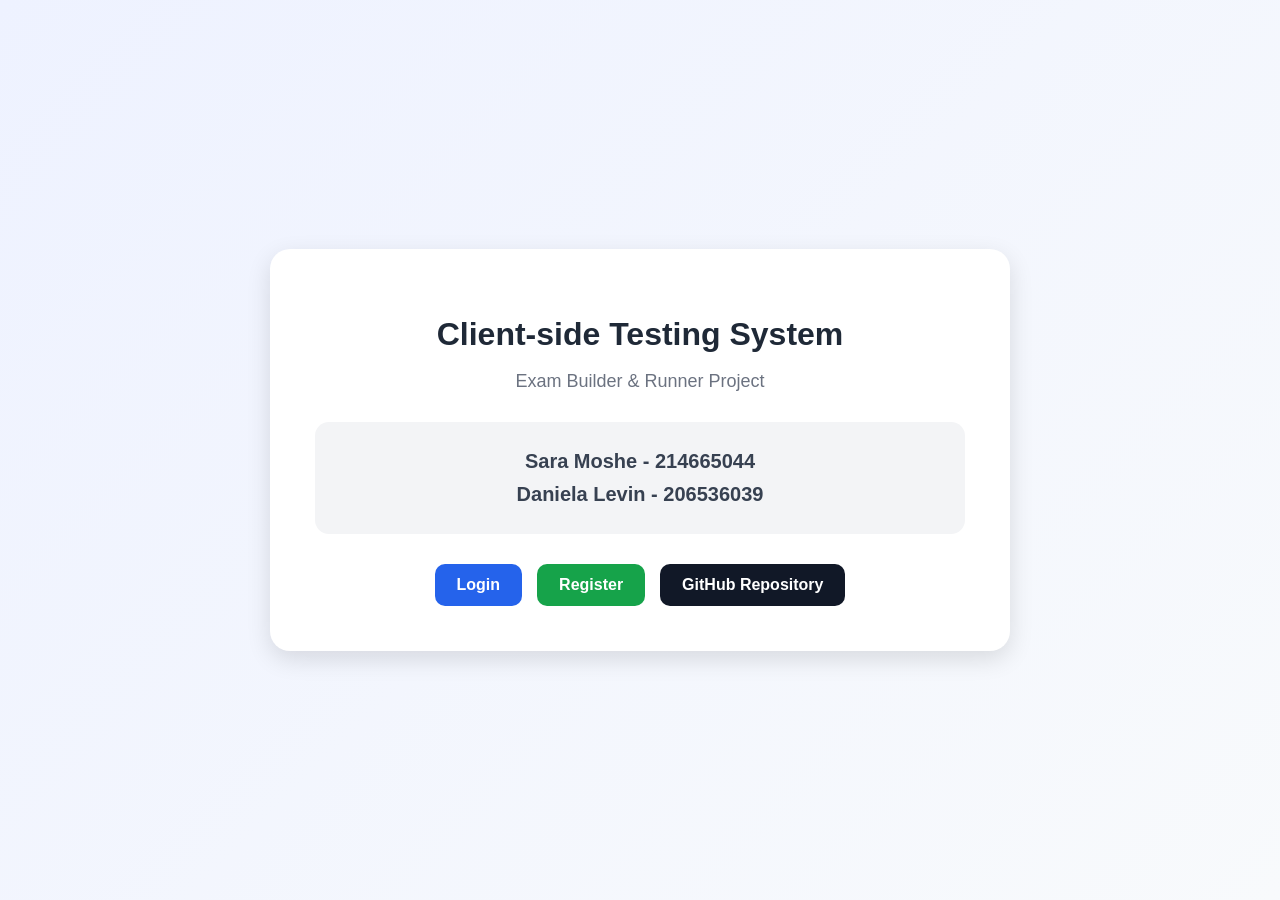
==== mainPage.html @ 6d64e92a "Add landing page" ====
<!DOCTYPE html>
<html lang="en">
<head>
  <meta charset="UTF-8">
  <meta name="viewport" content="width=device-width, initial-scale=1.0">
  <title>Client-side Testing System</title>

  <link rel="stylesheet" href="css/mainPage.css">
</head>

<body>

  <div class="container">
    <h1>Client-side Testing System</h1>

    <p class="subtitle">Exam Builder & Runner Project</p>

    <div class="students">
      <h2>Sara Moshe - 214665044</h2>
      <h2>Daniela Levin - 206536039</h2>
    </div>

    <div class="links">
      <a class="login" href="login.html">Login</a>
      <a class="register" href="register.html">Register</a>
      <a
        class="github"
        href="https://github.com/saramosh68-web/QuizProj"
        target="_blank">
        GitHub Repository
      </a>
    </div>
  </div>

</body>
</html>
---- css/mainPage.css ----
body {
  margin: 0;
  min-height: 100vh;
  font-family: Arial, sans-serif;
  background: linear-gradient(135deg, #eef2ff, #f8fafc);
  display: flex;
  justify-content: center;
  align-items: center;
}

.container {
  background-color: white;
  width: 90%;
  max-width: 650px;
  padding: 45px;
  border-radius: 20px;
  text-align: center;
  box-shadow: 0 8px 25px rgba(0, 0, 0, 0.12);
}

h1 {
  color: #1f2937;
  margin-bottom: 15px;
  font-size: 32px;
}

.subtitle {
  color: #6b7280;
  font-size: 18px;
  margin-bottom: 30px;
}

.students {
  background-color: #f3f4f6;
  padding: 18px;
  border-radius: 14px;
  margin-bottom: 30px;
}

.students h2 {
  font-size: 20px;
  color: #374151;
  margin: 10px 0;
}

.links {
  display: flex;
  justify-content: center;
  gap: 15px;
  flex-wrap: wrap;
}

.links a {
  text-decoration: none;
  padding: 12px 22px;
  border-radius: 10px;
  font-weight: bold;
  transition: 0.3s;
  color: white;
}

.login {
  background-color: #2563eb;
}

.register {
  background-color: #16a34a;
}

.github {
  background-color: #111827;
}

.links a:hover {
  transform: translateY(-3px);
  opacity: 0.9;
}
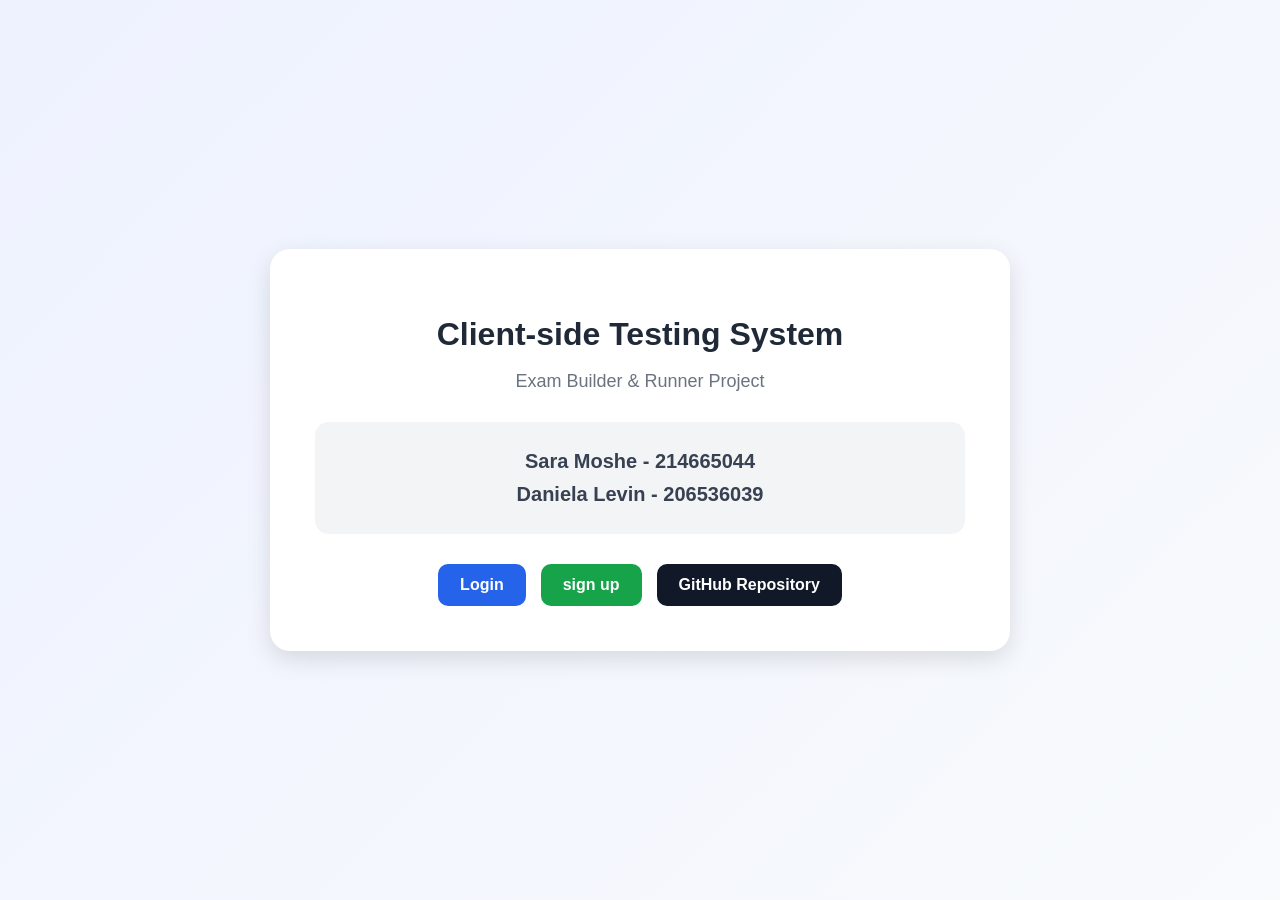
==== commit 63d07166: "sign up" ====
--- a/mainPage.html
+++ b/mainPage.html
@@ -22,7 +22,7 @@
 
     <div class="links">
       <a class="login" href="login.html">Login</a>
-      <a class="register" href="register.html">Register</a>
+      <a class="register" href="pageSignUp.html">sign up</a>
       <a
         class="github"
         href="https://github.com/saramosh68-web/QuizProj"
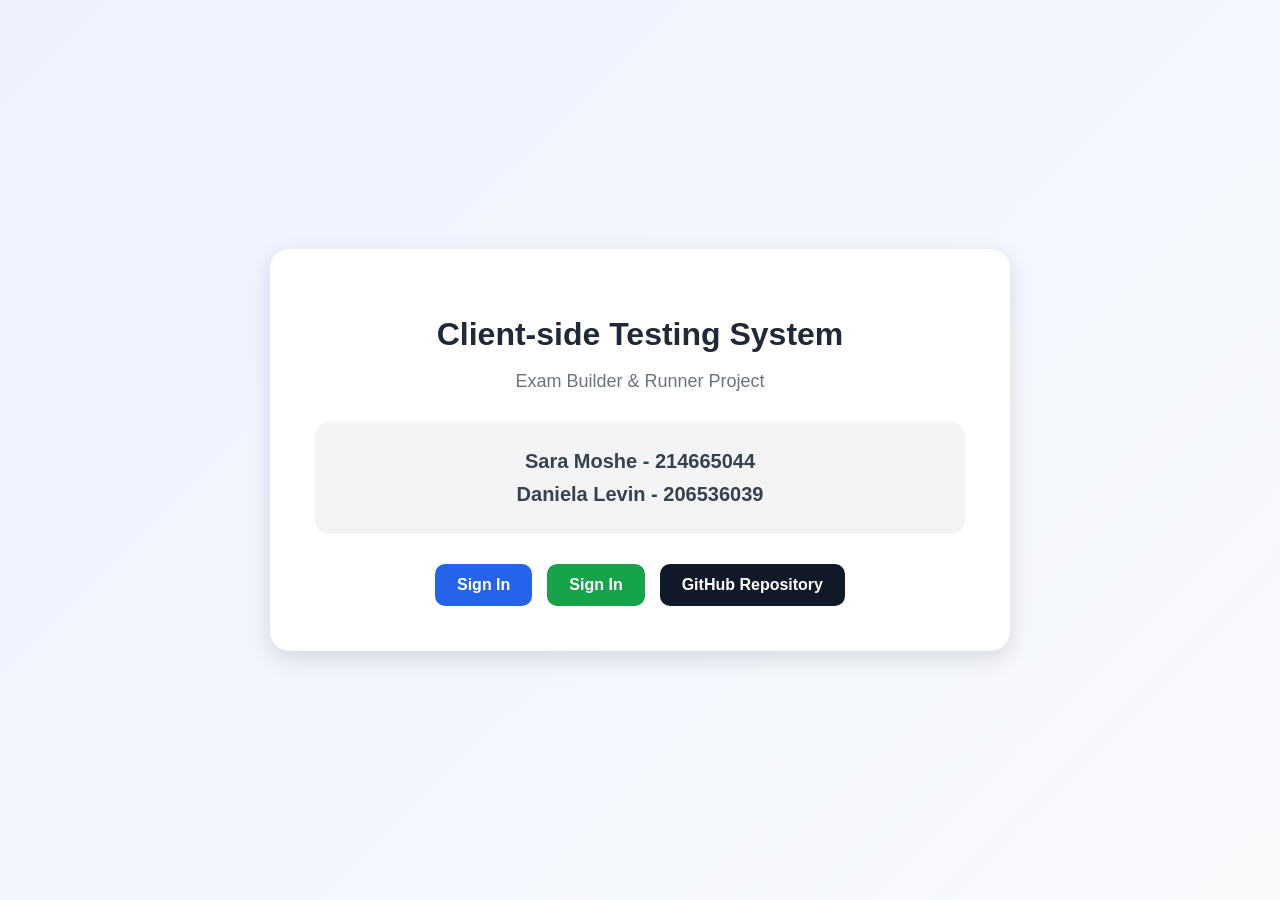
==== commit 4a13306a: "sign In" ====
--- a/mainPage.html
+++ b/mainPage.html
@@ -21,8 +21,8 @@
     </div>
 
     <div class="links">
-      <a class="login" href="login.html">Login</a>
-      <a class="register" href="pageSignUp.html">sign up</a>
+      <a class="login" href="pageSignIn.html">Sign In</a>
+      <a class="register" href="pageSignUp.html">Sign In</a>
       <a
         class="github"
         href="https://github.com/saramosh68-web/QuizProj"
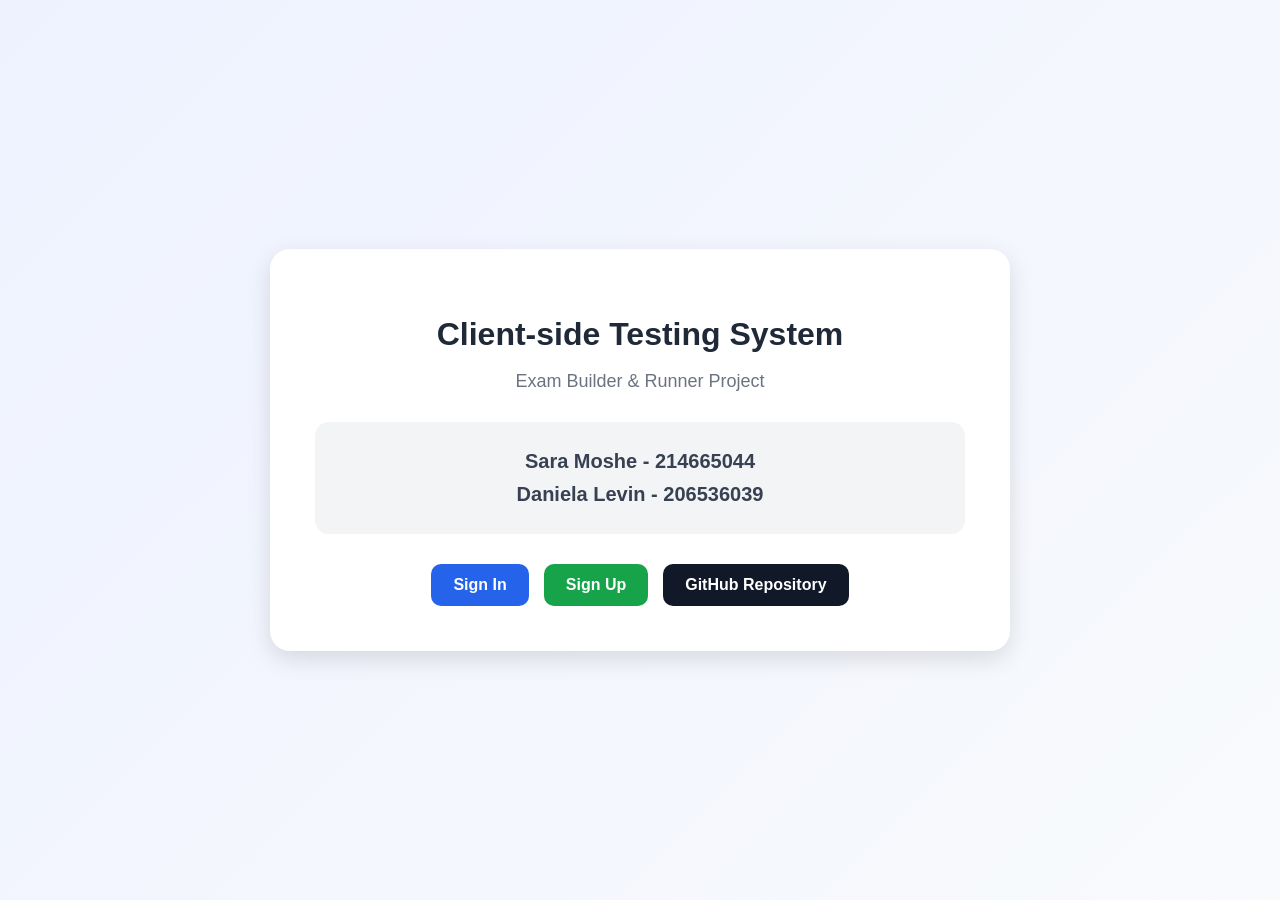
==== commit 2fc90c41: "word error" ====
--- a/mainPage.html
+++ b/mainPage.html
@@ -22,7 +22,7 @@
 
     <div class="links">
       <a class="login" href="pageSignIn.html">Sign In</a>
-      <a class="register" href="pageSignUp.html">Sign In</a>
+      <a class="register" href="pageSignUp.html">Sign Up</a>
       <a
         class="github"
         href="https://github.com/saramosh68-web/QuizProj"
